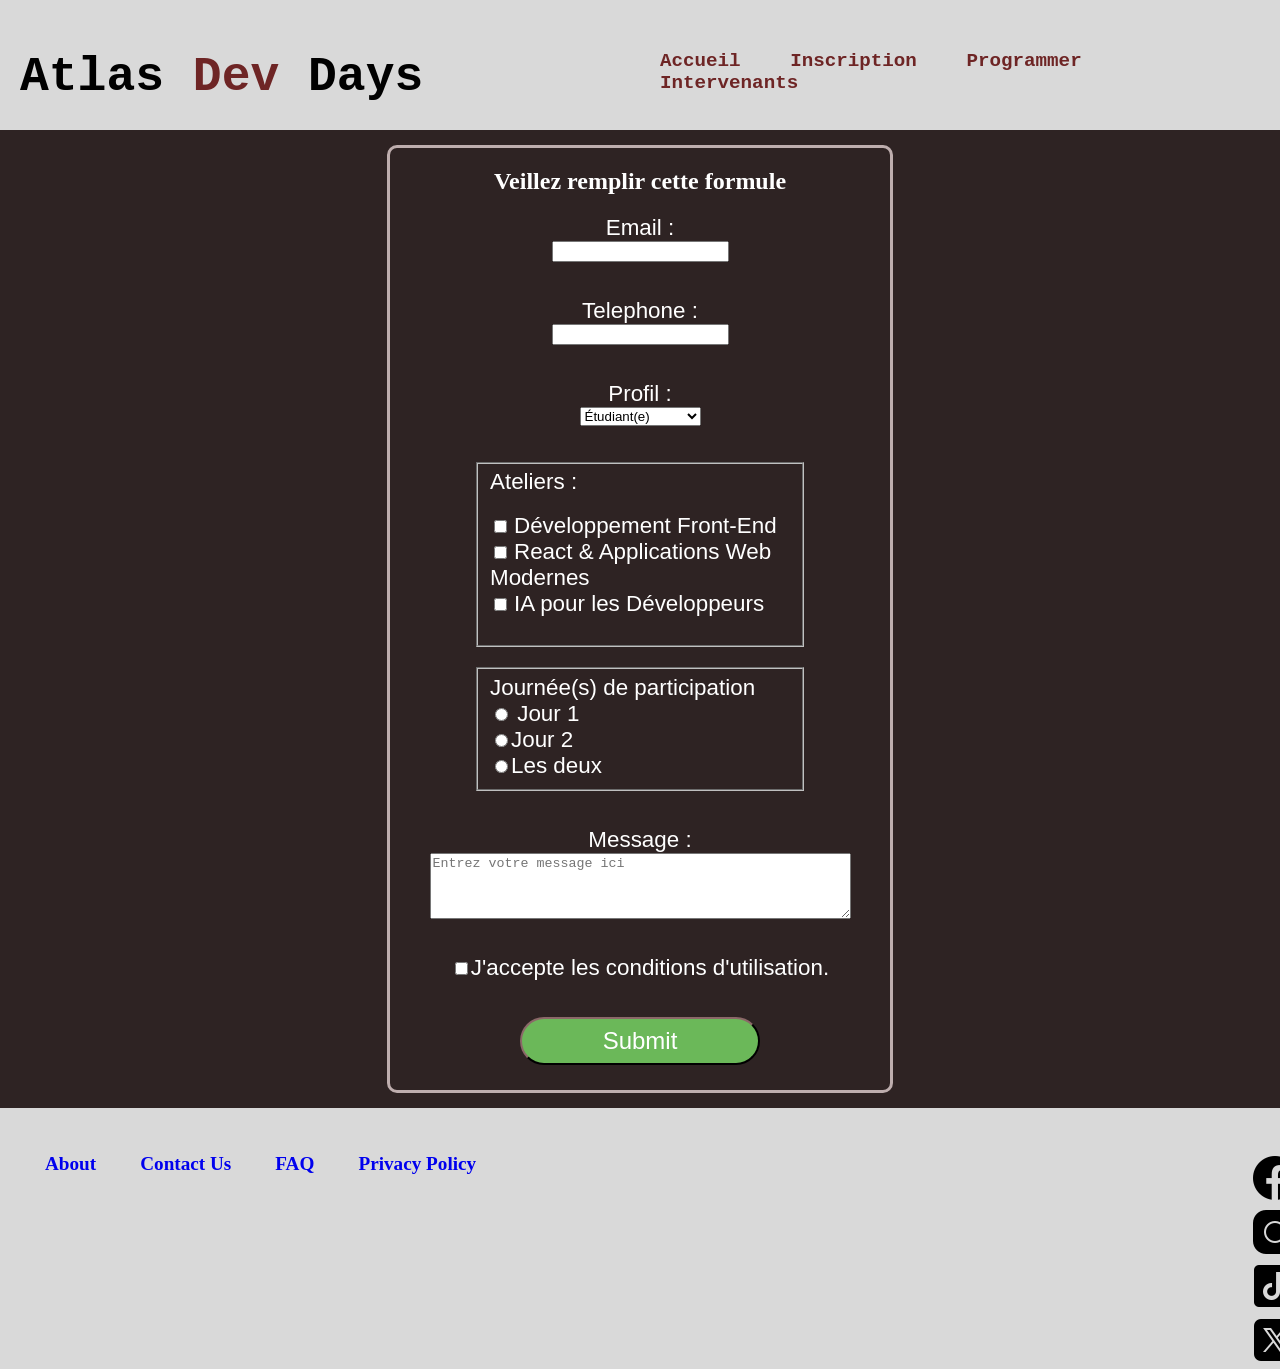
==== inscription.html @ 8c6ace30 "register" ====
<!doctype html>
<html lang="en">
  <head>
    <meta charset="UTF-8" />
    <meta name="viewport" content="width=device-width, initial-scale=1.0" />
    <title>Sign up</title>
    <link rel="stylesheet" href="style.css" />
  </head>
  <body>
    <div id="header">
      <h1 class="name" id="logo">
        Atlas <a id="dev" href="index.html">Dev</a> Days
      </h1>
      <div class="name">
        <a id="home" href="index.html" class="menu">Accueil</a>
        <a id="register" href="inscription.html" class="menu">Inscription</a>
        <a id="program" href="programme.html" class="menu">Programmer</a>
        <a id="cards" href="intervenants.html" class="menu">Intervenants</a>
      </div>
    </div>
    <div id="body-register">
      <form id="form">
        <h2>Veillez remplir cette formule</h2>
        <label for="email">Email : </label>
        <input type="email" id="email" required /><br /><br />
        <label for="tel">Telephone : </label>
        <input
          type="tel"
          id="tel"
          name="tel"
          required
          pattern="^(\+212|0)[5-7][0-9]{8}$"
        /><br /><br />

        <label>Profil : </label>
        <select>
          <option>Étudiant(e)</option>
          <option>Développeur(se)</option>
          <option>Autre</option></select
        ><br /><br />
        <fieldset id="ateliersfield">
          <label>Ateliers : </label><br><br>  
          <input type="checkbox" id="front" />
          <label for="front">Développement Front-End</label><br />
          <input type="checkbox" id="react" />
          <label for="react">React & Applications Web Modernes</label><br />
          <input type="checkbox" id="ia" />
          <label for="ia">IA pour les Développeurs</label><br /><br />
        </fieldset>
        <fieldset id="daysfield">
          <label for="days">Journée(s) de participation</label><br />
          <label for="day1"
            ><input type="radio" name="days" id="day1" required /> Jour 1</label
          ><br />
          <label for="day2"
            ><input type="radio" name="days" id="day2" />Jour 2</label
          ><br />
          <label for="both"
            ><input type="radio" name="days" id="both" />Les deux</label
          >
        </fieldset>
        <br /><br />

        <label for="msg">Message : </label>
        <textarea name="msg" id="msg" rows="4" cols="50" placeholder="Entrez votre message ici"></textarea>
        <br /><br />
        <label for="agrement"
          ><input type="checkbox" id="agrement" required />J'accepte les conditions
          d'utilisation.</label
        ><br /><br />
        <button type="submit" id="submit">Submit</button>
      </form>
    </div>
    <div id="footer">
      <div id="left-footer">
        <a href="404.html" class="menu2">About</a>
        <a href="404.html" class="menu2">Contact Us</a>
        <a href="404.html" class="menu2">FAQ</a>
        <a href="404.html" class="menu2">Privacy Policy</a>
      </div>
      <div id="right-footer">
        <a href="https://www.facebook.com" target="_blank"
          ><img src="img/icons8-facebook-50.png" alt="Facebook"
        /></a>
        <a href="https://www.Instagram.com" target="_blank"
          ><img src="img/icons8-instagram-50.png" alt="Instagram"
        /></a>
        <a href="https://www.Tiktok.com" target="_blank"
          ><img src="img/icons8-tiktok-50.png" alt="Tiktok"
        /></a>
        <a href="https://www.X.com" target="_blank"
          ><img src="img/icons8-x-50.png" alt="X"
        /></a>
      </div>
    </div>
  </body>
</html>
---- style.css ----
body {
  margin: 0;
}

#web {
  margin-bottom: 55px;
}

#img {
  display: flex;
  width: 200px;
  padding-left: 200px;
}
#dev {
  text-decoration: none;
  color: #6e2525;
}
#dev:visited {
  color: #6e2525;
}
#header {
  font-family: "Courier New", Courier, monospace;
  height: 130px;
  display: flex;
  padding-top: 0px;
  background-color: #d9d9d9;
}
#place {
  margin-bottom: 100px;
}
#logo {
  font-size: 48px;
}
.name {
  flex: 1;
  padding: 0px 20px 20px 20px;
  margin-top: 50px;
}

.menu {
  display: inline-block;
  padding-right: 40px;
  text-decoration: none;
  font-size: 1.2em;
  font-weight: bold;
  transition: transform 0.3s;
  color: #6e2525;
}

.menu:visited {
  color: #6e2525;
}

.menu:hover {
  transform: scale(1.05);
  color: #554c4c;
}

#body {
  margin-top: 0px;
  width: 1536px;
  height: 500px;
  background-color: #2e2323;
}

.text {
  margin-top: 0px;
  padding-top: 20px;
  text-align: center;
  color: #ffffff;
  font-weight: bold;
}
#place {
  padding: 0;
}

#btn {
  background-color: #6bb859;
  border-radius: 25px;
  border-color: #372929;
  font-size: 1.5em;
  color: #ffffff;
  height: 2em;
  width: 10em;
}

#btncontainer {
  text-align: center;
  text-decoration: none;
}

#btn:hover {
  background-color: #8ecc80;
  border-color: rgb(186, 226, 226);
  cursor: pointer;
}

#footer {
  background-color: #d9d9d9;
}

#left-footer {
  padding-left: 25px;
  padding-top: 25px;
  height: 20px;
  width: 1000px;
}

#right-footer {
  padding-left: 1250px;
}

.menu2 {
  padding: 20px;
  display: inline-block;
  text-decoration: none;
  font-size: 1.2em;
  font-weight: bold;
  transition: transform 0.3s;
}

.menu2:hover {
  transform: scale(1.05);
  color: #554c4c;
}

img {
  transition: transform 0.5s;
}

img:hover {
  transform: scale(1.05);
}

#body-register {
  background-color: #2e2323;
  color: #ffffff;
  display: flex;
  justify-content: center;

}
#ateliersfield {
  width: 300px;
  margin-bottom: 20px;
}

#daysfield {
  width: 300px;
}



#form {
    border: 3px , rgb(190, 174, 174) , solid;
    border-radius: 10px;
    width: 500px;
    display: flex;
    flex-direction: column;
    justify-content: center;
    align-items: center;
    margin-top: 15px;
    margin-bottom: 15px;
    padding-bottom: 25px;
  }

label {
  font-family: 'Gill Sans', 'Gill Sans MT', Calibri, 'Trebuchet MS', sans-serif;
  font-size: 1.4em;
}

#submit {
  background-color: #6bb859;
  border-radius: 25px;
  border-color: #372929;
  font-size: 1.5em;
  color: #ffffff;
  height: 2em;
  width: 10em;
}
#submit:hover {
  background-color: #8ecc80;
  border-color: rgb(186, 226, 226);
  cursor: pointer;
}
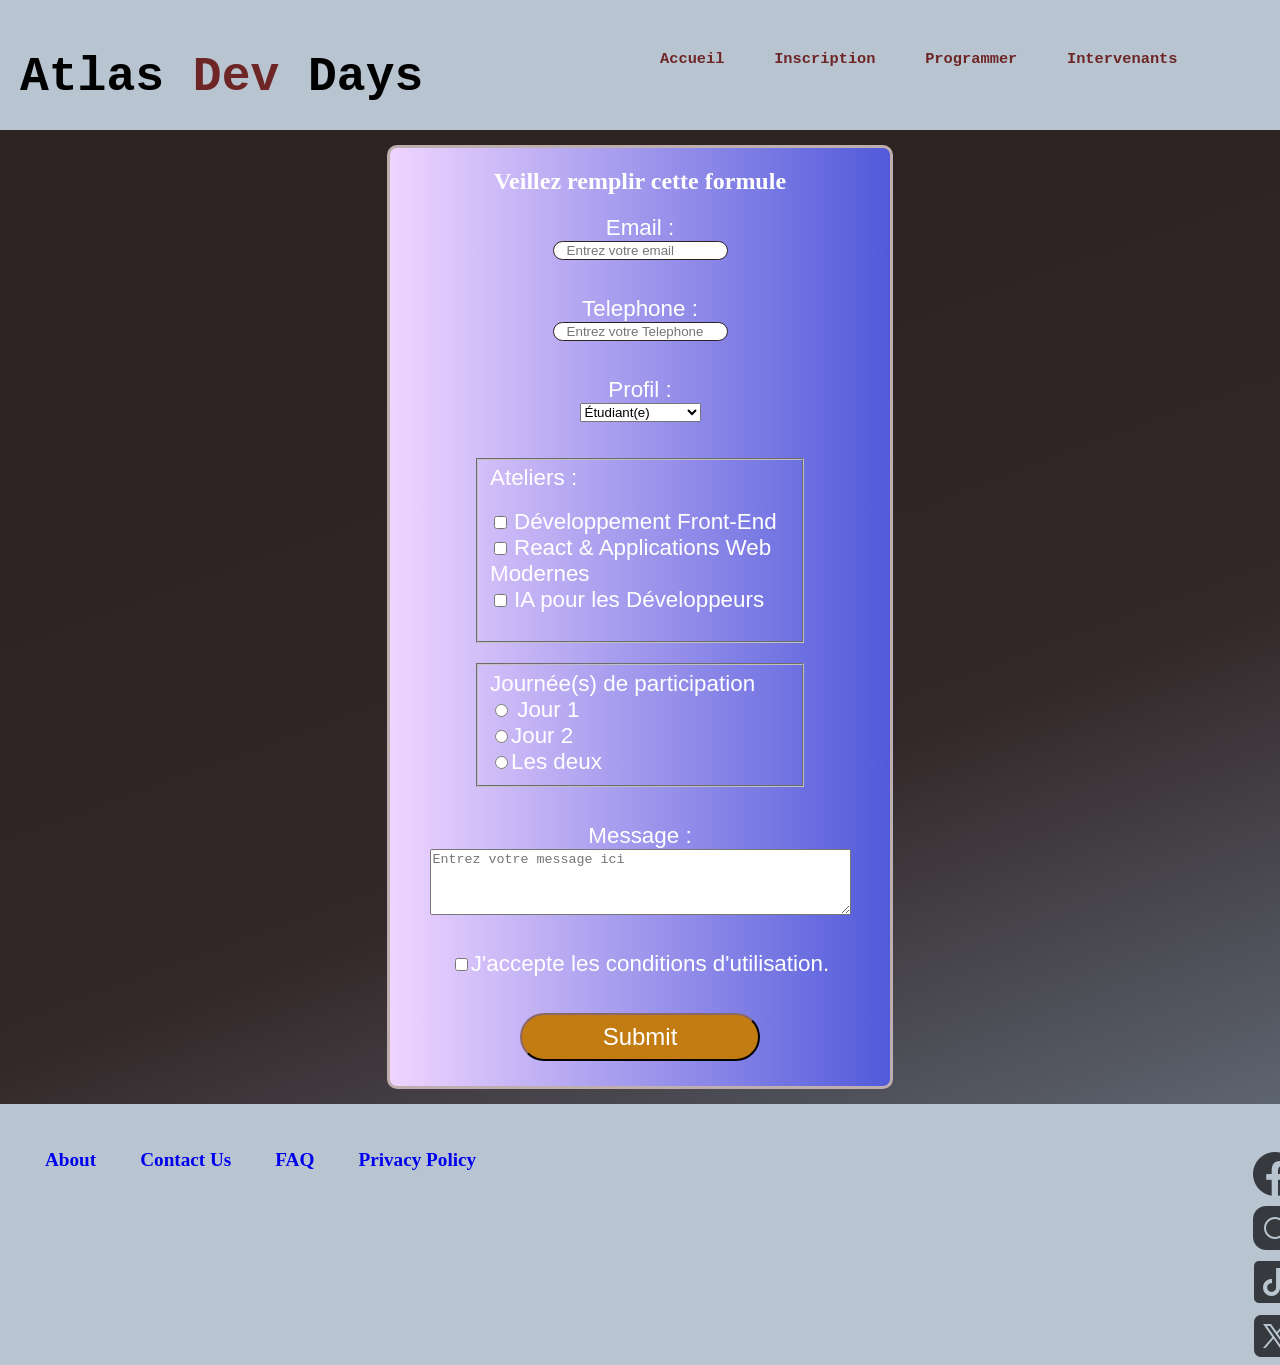
==== commit 419db5c1: "feat: intervenants" ====
--- a/inscription.html
+++ b/inscription.html
@@ -3,10 +3,11 @@
   <head>
     <meta charset="UTF-8" />
     <meta name="viewport" content="width=device-width, initial-scale=1.0" />
-    <title>Sign up</title>
+    <title>Atlas Dev Days - Inscription</title>
     <link rel="stylesheet" href="style.css" />
   </head>
   <body>
+    <!-- <audio autoplay loop src="music/Short Meditation Music - 3 Minute Relaxation, Calming - Beautiful Planet Music.mp3"></audio> -->
     <div id="header">
       <h1 class="name" id="logo">
         Atlas <a id="dev" href="index.html">Dev</a> Days
@@ -22,16 +23,21 @@
       <form id="form">
         <h2>Veillez remplir cette formule</h2>
         <label for="email">Email : </label>
-        <input type="email" id="email" required /><br /><br />
+        <input
+          type="email"
+          id="email"
+          required
+          placeholder="   Entrez votre email"
+        /><br /><br />
         <label for="tel">Telephone : </label>
         <input
+          placeholder="   Entrez votre Telephone"
           type="tel"
           id="tel"
           name="tel"
           required
           pattern="^(\+212|0)[5-7][0-9]{8}$"
         /><br /><br />
-
         <label>Profil : </label>
         <select>
           <option>Étudiant(e)</option>
@@ -39,7 +45,7 @@
           <option>Autre</option></select
         ><br /><br />
         <fieldset id="ateliersfield">
-          <label>Ateliers : </label><br><br>  
+          <label>Ateliers : </label><br /><br />
           <input type="checkbox" id="front" />
           <label for="front">Développement Front-End</label><br />
           <input type="checkbox" id="react" />
@@ -62,11 +68,17 @@
         <br /><br />
 
         <label for="msg">Message : </label>
-        <textarea name="msg" id="msg" rows="4" cols="50" placeholder="Entrez votre message ici"></textarea>
+        <textarea
+          name="msg"
+          id="msg"
+          rows="4"
+          cols="50"
+          placeholder="Entrez votre message ici"
+        ></textarea>
         <br /><br />
-        <label for="agrement"
-          ><input type="checkbox" id="agrement" required />J'accepte les conditions
-          d'utilisation.</label
+        <label for="agrement" id="agrement1"
+          ><input type="checkbox" id="agrement" required />J'accepte les
+          conditions d'utilisation.</label
         ><br /><br />
         <button type="submit" id="submit">Submit</button>
       </form>
@@ -80,16 +92,16 @@
       </div>
       <div id="right-footer">
         <a href="https://www.facebook.com" target="_blank"
-          ><img src="img/icons8-facebook-50.png" alt="Facebook"
+          ><img class="imagess" src="img/icons8-facebook-50.png" alt="Facebook"
         /></a>
         <a href="https://www.Instagram.com" target="_blank"
-          ><img src="img/icons8-instagram-50.png" alt="Instagram"
+          ><img class="imagess" src="img/icons8-instagram-50.png" alt="Instagram"
         /></a>
         <a href="https://www.Tiktok.com" target="_blank"
-          ><img src="img/icons8-tiktok-50.png" alt="Tiktok"
+          ><img class="imagess" src="img/icons8-tiktok-50.png" alt="Tiktok"
         /></a>
         <a href="https://www.X.com" target="_blank"
-          ><img src="img/icons8-x-50.png" alt="X"
+          ><img class="imagess" src="img/icons8-x-50.png" alt="X"
         /></a>
       </div>
     </div>
--- a/style.css
+++ b/style.css
@@ -6,24 +6,17 @@
   margin-bottom: 55px;
 }
 
-#img {
-  display: flex;
-  width: 200px;
-  padding-left: 200px;
-}
 #dev {
   text-decoration: none;
   color: #6e2525;
 }
-#dev:visited {
-  color: #6e2525;
-}
+
 #header {
   font-family: "Courier New", Courier, monospace;
   height: 130px;
   display: flex;
   padding-top: 0px;
-  background-color: #d9d9d9;
+  background-color: #b8c5d1;
 }
 #place {
   margin-bottom: 100px;
@@ -45,10 +38,7 @@
   font-weight: bold;
   transition: transform 0.3s;
   color: #6e2525;
-}
-
-.menu:visited {
-  color: #6e2525;
+  font-size: clamp(0.875rem, 1.2vw, 1.125rem);
 }
 
 .menu:hover {
@@ -58,7 +48,7 @@
 
 #body {
   margin-top: 0px;
-  width: 1536px;
+  max-width: 100%;
   height: 500px;
   background-color: #2e2323;
 }
@@ -96,7 +86,7 @@
 }
 
 #footer {
-  background-color: #d9d9d9;
+  background-color: #b8c5d1;
 }
 
 #left-footer {
@@ -124,20 +114,29 @@
   color: #554c4c;
 }
 
-img {
+.imagess,
+.people {
   transition: transform 0.5s;
-}
-
-img:hover {
+  opacity: 0.7;
+}
+
+.imagess:hover,
+.people:hover {
   transform: scale(1.05);
+  opacity: 1;
 }
 
 #body-register {
-  background-color: #2e2323;
-  color: #ffffff;
-  display: flex;
-  justify-content: center;
-
+  background: linear-gradient(
+    160deg,
+    #2e2323 0%,
+    #2e2323 25%,
+    #332829 65%,
+    #5d6471 100%
+  );
+  color: #ffffff;
+  display: flex;
+  justify-content: center;
 }
 #ateliersfield {
   width: 300px;
@@ -148,28 +147,27 @@
   width: 300px;
 }
 
-
-
 #form {
-    border: 3px , rgb(190, 174, 174) , solid;
-    border-radius: 10px;
-    width: 500px;
-    display: flex;
-    flex-direction: column;
-    justify-content: center;
-    align-items: center;
-    margin-top: 15px;
-    margin-bottom: 15px;
-    padding-bottom: 25px;
-  }
+  border: 3px, rgb(190, 174, 174), solid;
+  background: linear-gradient(90deg, #efd5ff 0%, #515ada 100%);
+  border-radius: 10px;
+  width: 500px;
+  display: flex;
+  flex-direction: column;
+  justify-content: center;
+  align-items: center;
+  margin-top: 15px;
+  margin-bottom: 15px;
+  padding-bottom: 25px;
+}
 
 label {
-  font-family: 'Gill Sans', 'Gill Sans MT', Calibri, 'Trebuchet MS', sans-serif;
+  font-family: "Gill Sans", "Gill Sans MT", Calibri, "Trebuchet MS", sans-serif;
   font-size: 1.4em;
 }
 
 #submit {
-  background-color: #6bb859;
+  background-color: #c37c11;
   border-radius: 25px;
   border-color: #372929;
   font-size: 1.5em;
@@ -181,4 +179,171 @@
   background-color: #8ecc80;
   border-color: rgb(186, 226, 226);
   cursor: pointer;
+}
+
+#submit:active {
+  background-color: #648f5b;
+  border-color: rgb(186, 226, 226);
+}
+
+#bodyprogram {
+  border: 5px, black, solid;
+  display: flex;
+  justify-content: space-evenly;
+  background-color: #2e2323;
+  color: #ffffff;
+  height: 600px;
+}
+
+time {
+  font-family:
+    "Trebuchet MS", "Lucida Sans Unicode", "Lucida Grande", "Lucida Sans",
+    Arial, sans-serif;
+  font-size: 1em;
+  color: antiquewhite;
+  text-decoration: underline;
+}
+
+#agrement1:hover {
+  cursor: pointer;
+}
+
+article {
+  margin-top: 20px;
+  height: 150px;
+  width: 350px;
+  border: 3px, beige, solid;
+  border-radius: 15px;
+  box-shadow: 1px 1px 1px 1px black;
+}
+
+.talkcontainer {
+  display: flex;
+  justify-content: space-evenly;
+  align-items: center;
+}
+
+.people {
+  justify-content: center;
+  width: 120px;
+  height: 120px;
+  border: 2px, rgb(22, 22, 22), solid;
+  border-radius: 25px;
+  box-shadow: 4px 4px 10px 0px rgba(33, 179, 219, 0.2);
+}
+#bodyinter {
+  display: flex;
+  margin-top: 0px;
+  background-color: #2e2323;
+  /* height: 500px; */
+}
+
+#all {
+  display: flex;
+  justify-content: center;
+  margin-top: 25px;
+  flex-wrap: wrap;
+  gap: 10px;
+  padding-bottom: 50px;
+}
+.first {
+  margin-left: 150px;
+  height: 405px;
+  background-color: rgb(218, 210, 210);
+  width: 300px;
+  border: 1px, white, solid;
+  border-radius: 10px;
+  margin-bottom: 30px;
+  transition:
+    box-shadow 0.3s ease-in-out,
+    transform 0.3s ease-in-out;
+}
+
+.first:hover {
+  transform: translateY(-2px);
+  box-shadow:
+    0 0 5px violet,
+    0 0 15px violet,
+    0 0 30px violet;
+}
+
+.images {
+  opacity: 1;
+  width: 300.5px;
+  border-top-left-radius: 10px;
+  border-top-right-radius: 10px;
+}
+
+.social {
+  display: flex;
+}
+
+.job {
+  color: grey;
+  opacity: 0.5;
+  font-family: monospace;
+  font-size: 1.2em;
+}
+
+.ig {
+  text-decoration: none;
+  display: flex;
+  color: grey;
+  align-items: center;
+}
+
+.ig:hover {
+  text-decoration: underline;
+}
+
+.igimg {
+  scale: 0.3;
+}
+
+.talk {
+  color: rgb(38, 86, 128);
+  font-weight: bold;
+  padding-top: 20px;
+  text-decoration: underline;
+}
+
+.names,
+.job,
+.talk,
+.para {
+  display: flex;
+  margin: 0;
+  align-items: center;
+  justify-content: center;
+  font-size: 1.5rem;
+}
+
+.para {
+  font-family: Cambria, Cochin, Georgia, Times, "Times New Roman", serif;
+  font-size: 1.1em;
+  padding-top: 20px;
+  font-weight: bolder;
+  text-decoration: underline;
+}
+h1 {
+  font-size: clamp(2rem, 5vw, 4rem);
+}
+
+#body-register input{
+  /* width: 200px; */
+  border: 1px , #2e2323 , solid;
+  border-radius: 15px;
+  
+}
+input::placeholder {
+  animation: scaleup 3s ease-in-out ;
+}
+
+@keyframes scaleup {
+  from {
+    opacity: 0;
+  }  
+  to {
+    opacity: 1  ;
+  }
 }
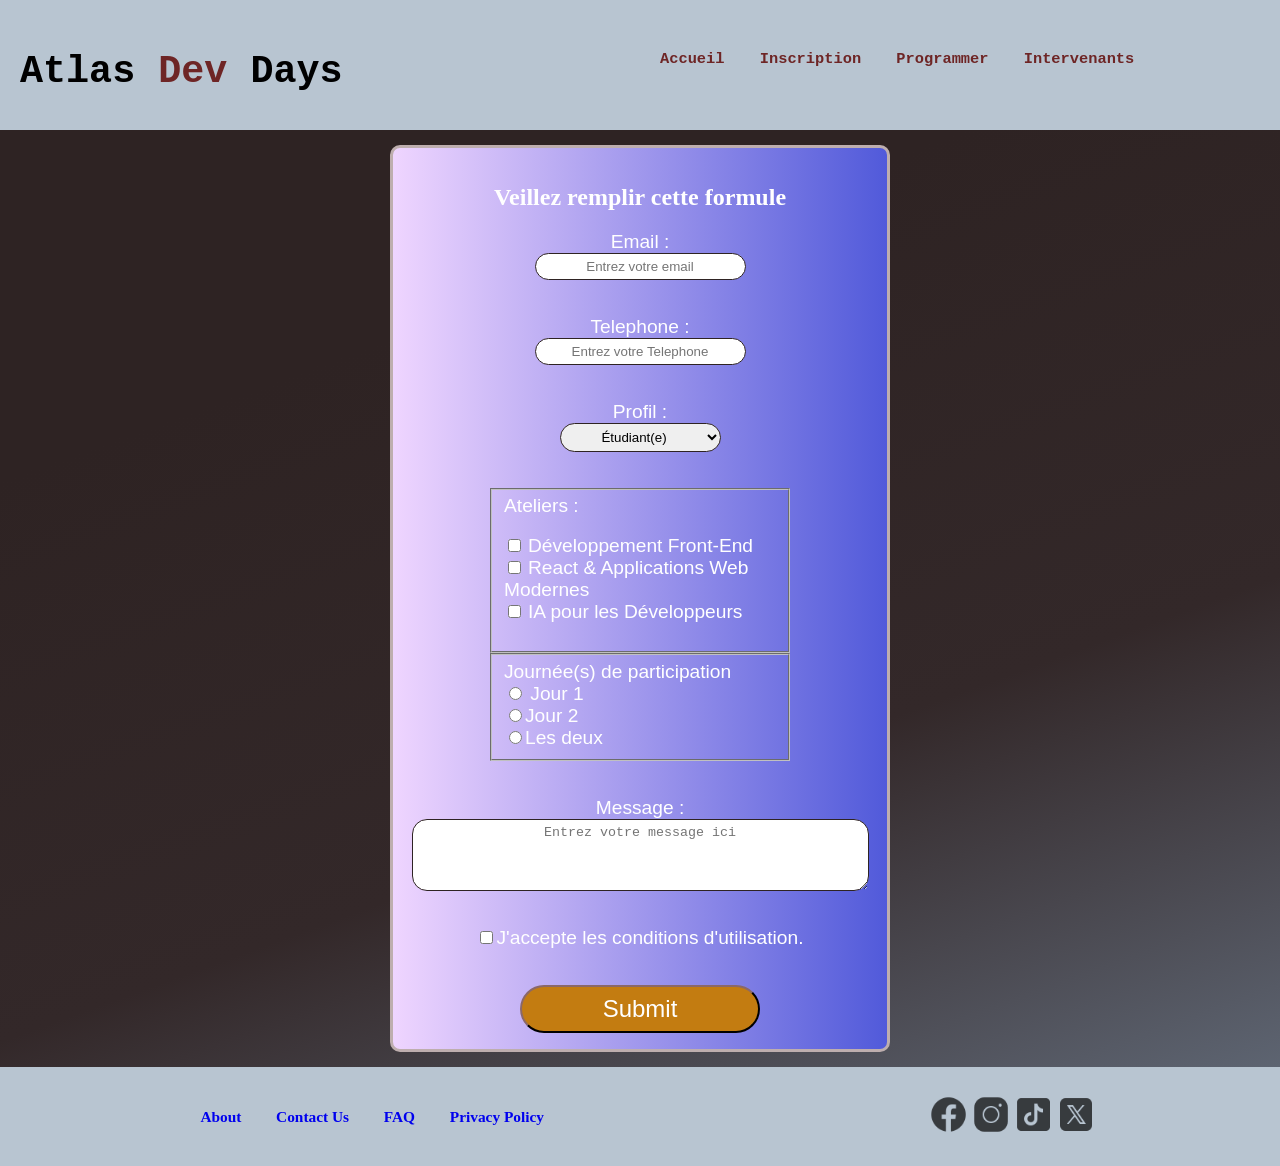
==== commit 3c5482ee: "some changes" ====
--- a/inscription.html
+++ b/inscription.html
@@ -5,6 +5,7 @@
     <meta name="viewport" content="width=device-width, initial-scale=1.0" />
     <title>Atlas Dev Days - Inscription</title>
     <link rel="stylesheet" href="style.css" />
+    <link rel="icon" type="image/x-icon" href="/img/internet.png" />
   </head>
   <body>
     <!-- <audio autoplay loop src="music/Short Meditation Music - 3 Minute Relaxation, Calming - Beautiful Planet Music.mp3"></audio> -->
@@ -27,11 +28,11 @@
           type="email"
           id="email"
           required
-          placeholder="   Entrez votre email"
+          placeholder="Entrez votre email"
         /><br /><br />
         <label for="tel">Telephone : </label>
         <input
-          placeholder="   Entrez votre Telephone"
+          placeholder="Entrez votre Telephone"
           type="tel"
           id="tel"
           name="tel"
@@ -95,7 +96,10 @@
           ><img class="imagess" src="img/icons8-facebook-50.png" alt="Facebook"
         /></a>
         <a href="https://www.Instagram.com" target="_blank"
-          ><img class="imagess" src="img/icons8-instagram-50.png" alt="Instagram"
+          ><img
+            class="imagess"
+            src="img/icons8-instagram-50.png"
+            alt="Instagram"
         /></a>
         <a href="https://www.Tiktok.com" target="_blank"
           ><img class="imagess" src="img/icons8-tiktok-50.png" alt="Tiktok"
--- a/style.css
+++ b/style.css
@@ -3,7 +3,9 @@
 }
 
 #web {
-  margin-bottom: 55px;
+  font-size: clamp(1.5rem, 4vw, 3rem);
+  margin-bottom: clamp(2rem, 5vw, 3.5rem);
+  padding-inline: 1rem;
 }
 
 #dev {
@@ -22,7 +24,7 @@
   margin-bottom: 100px;
 }
 #logo {
-  font-size: 48px;
+  font-size: clamp(1.5rem, 3vw, 3rem);
 }
 .name {
   flex: 1;
@@ -32,13 +34,12 @@
 
 .menu {
   display: inline-block;
-  padding-right: 40px;
-  text-decoration: none;
-  font-size: 1.2em;
+  padding-right: clamp(0.5rem, 2vw, 2rem);
+  text-decoration: none;
   font-weight: bold;
   transition: transform 0.3s;
   color: #6e2525;
-  font-size: clamp(0.875rem, 1.2vw, 1.125rem);
+  font-size: clamp(0.75rem, 1.2vw, 1.125rem);
 }
 
 .menu:hover {
@@ -68,10 +69,11 @@
   background-color: #6bb859;
   border-radius: 25px;
   border-color: #372929;
-  font-size: 1.5em;
-  color: #ffffff;
-  height: 2em;
-  width: 10em;
+  font-size: clamp(1rem, 1.5vw, 1.5rem);
+  color: #ffffff;
+  height: auto;
+  min-height: 2.5em;
+  width: clamp(10rem, 30vw, 15rem);
 }
 
 #btncontainer {
@@ -87,24 +89,17 @@
 
 #footer {
   background-color: #b8c5d1;
-}
-
-#left-footer {
-  padding-left: 25px;
-  padding-top: 25px;
-  height: 20px;
-  width: 1000px;
-}
-
-#right-footer {
-  padding-left: 1250px;
+  display: flex;
+  height: 99px;
+  align-items: center;
+  justify-content: space-around;
 }
 
 .menu2 {
-  padding: 20px;
+  padding: clamp(0.4rem, 1.2vw, 1.25rem);
   display: inline-block;
   text-decoration: none;
-  font-size: 1.2em;
+  font-size: clamp(0.75rem, 1.2vw, 1.2rem);
   font-weight: bold;
   transition: transform 0.3s;
 }
@@ -114,6 +109,10 @@
   color: #554c4c;
 }
 
+.imagess {
+  width: clamp(1.5rem, 3vw, 3.125rem);
+  height: auto;
+}
 .imagess,
 .people {
   transition: transform 0.5s;
@@ -138,20 +137,18 @@
   display: flex;
   justify-content: center;
 }
-#ateliersfield {
-  width: 300px;
-  margin-bottom: 20px;
-}
-
-#daysfield {
-  width: 300px;
-}
+#ateliersfield , #daysfield  {
+  width: 100%;
+  max-width: 300px;
+  box-sizing: border-box;
+}
+
+
 
 #form {
   border: 3px, rgb(190, 174, 174), solid;
   background: linear-gradient(90deg, #efd5ff 0%, #515ada 100%);
   border-radius: 10px;
-  width: 500px;
   display: flex;
   flex-direction: column;
   justify-content: center;
@@ -159,11 +156,14 @@
   margin-top: 15px;
   margin-bottom: 15px;
   padding-bottom: 25px;
+  width: min(500px, calc(100% - 2rem));
+  box-sizing: border-box;
+  padding: 1rem;
 }
 
 label {
   font-family: "Gill Sans", "Gill Sans MT", Calibri, "Trebuchet MS", sans-serif;
-  font-size: 1.4em;
+  font-size: clamp(1rem, 1.5vw, 1.4rem);
 }
 
 #submit {
@@ -187,12 +187,16 @@
 }
 
 #bodyprogram {
-  border: 5px, black, solid;
-  display: flex;
+  border: 5px solid black;
+  display: flex;
+  flex-wrap: wrap;
   justify-content: space-evenly;
+  gap: 1rem;
   background-color: #2e2323;
   color: #ffffff;
-  height: 600px;
+  min-height: 600px;
+  height: auto;
+  padding: 1rem;
 }
 
 time {
@@ -209,6 +213,7 @@
 }
 
 article {
+  
   margin-top: 20px;
   height: 150px;
   width: 350px;
@@ -243,17 +248,18 @@
   justify-content: center;
   margin-top: 25px;
   flex-wrap: wrap;
-  gap: 10px;
+  gap: 50px;
   padding-bottom: 50px;
 }
 .first {
-  margin-left: 150px;
-  height: 405px;
+  margin: 0;
+  width: clamp(16rem, 28vw, 18.75rem);
+  height: auto;
+  min-height: 25rem;
   background-color: rgb(218, 210, 210);
-  width: 300px;
-  border: 1px, white, solid;
+  border: 1px solid white;
   border-radius: 10px;
-  margin-bottom: 30px;
+  box-sizing: border-box;
   transition:
     box-shadow 0.3s ease-in-out,
     transform 0.3s ease-in-out;
@@ -268,8 +274,8 @@
 }
 
 .images {
+  width: clamp(16rem, 28vw, 18.75rem);
   opacity: 1;
-  width: 300.5px;
   border-top-left-radius: 10px;
   border-top-right-radius: 10px;
 }
@@ -282,7 +288,6 @@
   color: grey;
   opacity: 0.5;
   font-family: monospace;
-  font-size: 1.2em;
 }
 
 .ig {
@@ -316,6 +321,15 @@
   align-items: center;
   justify-content: center;
   font-size: 1.5rem;
+}
+.job {
+  font-size: 1.1rem;
+  text-decoration: underline;
+  transition:  1s;
+}
+
+.job:hover{
+  transform: rotateX(360deg);
 }
 
 .para {
@@ -329,21 +343,28 @@
   font-size: clamp(2rem, 5vw, 4rem);
 }
 
-#body-register input{
-  /* width: 200px; */
-  border: 1px , #2e2323 , solid;
+#body-register input,
+select,
+textarea {
+  padding: 5px 20px;
+  text-align: center;
+  border: 1px, #2e2323, solid;
   border-radius: 15px;
-  
 }
 input::placeholder {
-  animation: scaleup 3s ease-in-out ;
+  animation: scaleup 3s ease-in-out infinite;
+  font-family: "Franklin Gothic Medium", "Arial Narrow", Arial, sans-serif;
+  font-size: 0.9 em;
 }
 
 @keyframes scaleup {
-  from {
+  0% {
     opacity: 0;
-  }  
-  to {
-    opacity: 1  ;
   }
-}+  50% {
+    opacity: 1;
+  }
+  100% {
+    opacity: 0;
+  }
+}
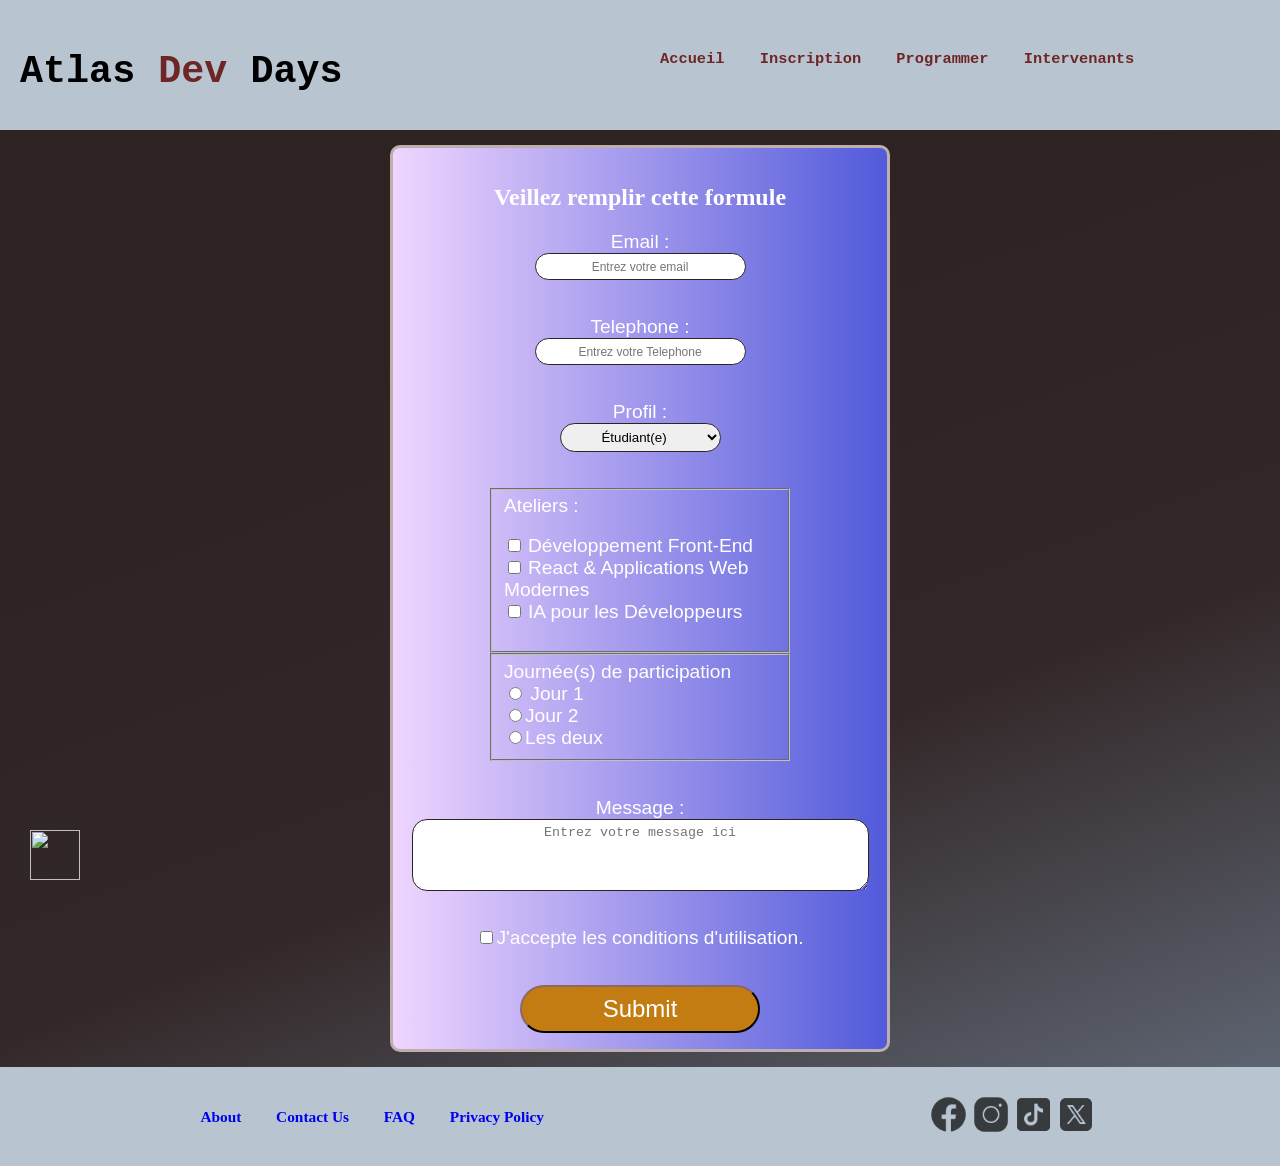
==== commit 87dd41e1: "Add WhatsApp link to inscription.html" ====
--- a/inscription.html
+++ b/inscription.html
@@ -10,6 +10,9 @@
   <body>
     <!-- <audio autoplay loop src="music/Short Meditation Music - 3 Minute Relaxation, Calming - Beautiful Planet Music.mp3"></audio> -->
     <div id="header">
+      <a href="https://wa.me/21269974408" target="_blank"
+        ><img id="wtsp" src="img/whatsapp.png"
+      /></a>
       <h1 class="name" id="logo">
         Atlas <a id="dev" href="index.html">Dev</a> Days
       </h1>
--- a/style.css
+++ b/style.css
@@ -354,7 +354,7 @@
 input::placeholder {
   animation: scaleup 3s ease-in-out infinite;
   font-family: "Franklin Gothic Medium", "Arial Narrow", Arial, sans-serif;
-  font-size: 0.9 em;
+  font-size: 0.9em;
 }
 
 @keyframes scaleup {
@@ -368,3 +368,15 @@
     opacity: 0;
   }
 }
+#wtsp {
+  width: 50px;
+  height: 50px;
+  position: fixed;
+  bottom: 20px; 
+  left: 30px;
+  transition: transform  .5s 
+}
+
+#wtsp:hover {
+  transform: scale(1.11);
+}
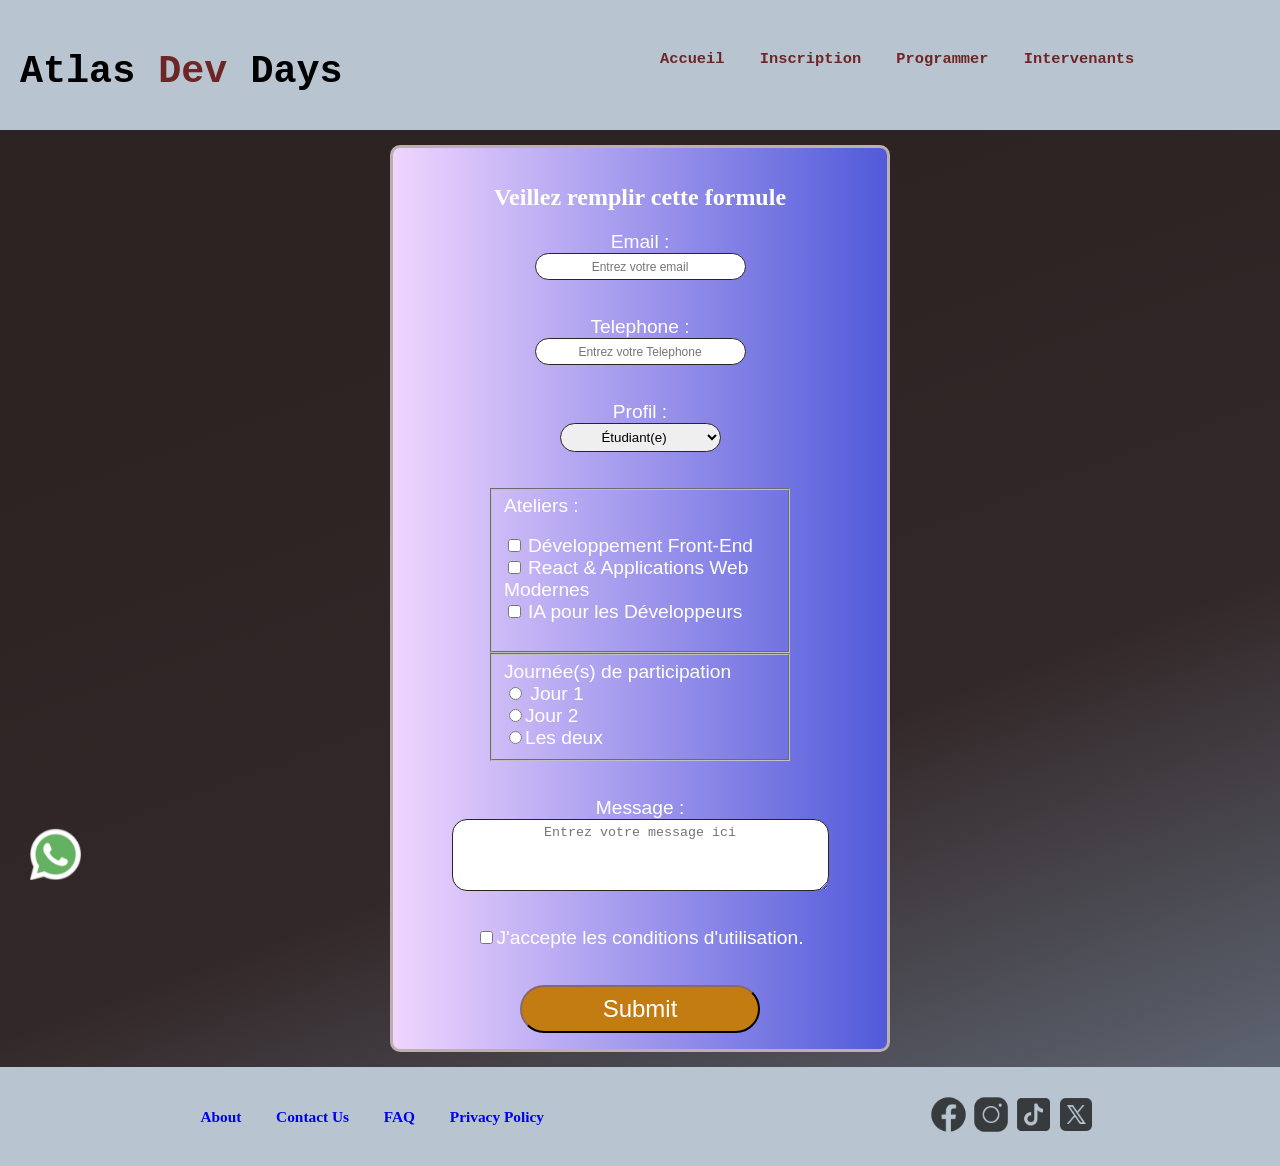
==== commit 0754f8ce: "fixed : textarea" ====
--- a/inscription.html
+++ b/inscription.html
@@ -76,7 +76,7 @@
           name="msg"
           id="msg"
           rows="4"
-          cols="50"
+          cols="40"
           placeholder="Entrez votre message ici"
         ></textarea>
         <br /><br />
--- a/style.css
+++ b/style.css
@@ -67,13 +67,14 @@
 
 #btn {
   background-color: #6bb859;
-  border-radius: 25px;
+  border-radius: 50px 10px 50px 10px;
   border-color: #372929;
   font-size: clamp(1rem, 1.5vw, 1.5rem);
   color: #ffffff;
   height: auto;
   min-height: 2.5em;
   width: clamp(10rem, 30vw, 15rem);
+  transition: border-radius .5s ease;
 }
 
 #btncontainer {
@@ -82,9 +83,10 @@
 }
 
 #btn:hover {
-  background-color: #8ecc80;
+  background-color: #6d0f9f;
   border-color: rgb(186, 226, 226);
   cursor: pointer;
+  border-radius: 10px 50px 10px 50px;
 }
 
 #footer {
@@ -369,14 +371,12 @@
   }
 }
 #wtsp {
-  width: 50px;
-  height: 50px;
+  width: clamp(1rem, 4vw, 18.75rem);
   position: fixed;
   bottom: 20px; 
   left: 30px;
   transition: transform  .5s 
 }
-
 #wtsp:hover {
   transform: scale(1.11);
 }
